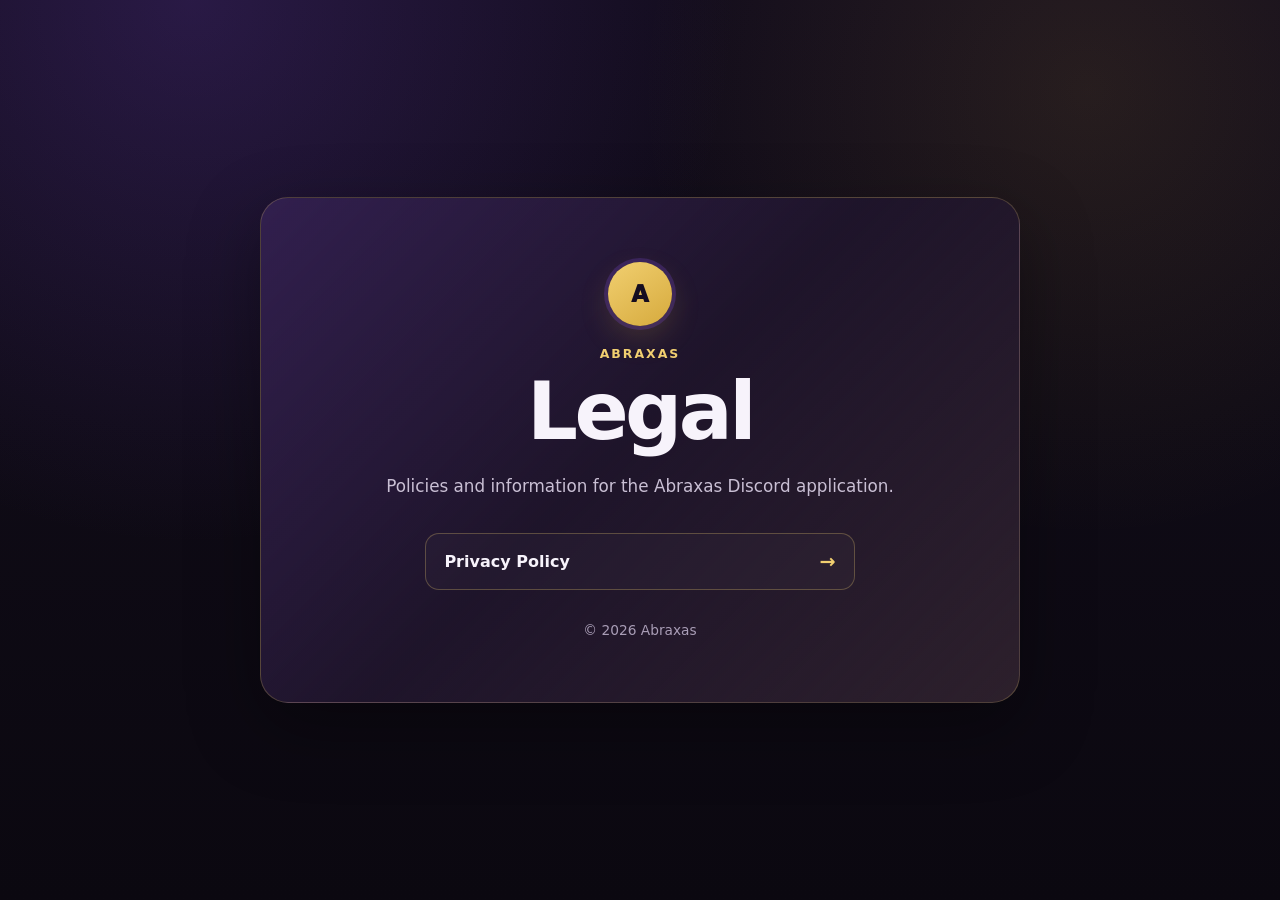
==== index.html @ 3aa4398b "Add files via upload" ====
<!doctype html>
<html lang="en">
<head>
  <meta charset="utf-8">
  <meta name="viewport" content="width=device-width, initial-scale=1">
  <meta name="description" content="Abraxas legal information and policies.">
  <meta name="theme-color" content="#24123d">
  <title>Abraxas</title>

  <style>
    :root {
      --bg: #0f0b16;
      --panel: #1e142a;
      --purple: #6f42c1;
      --purple-bright: #9b6de3;
      --gold: #d6aa3d;
      --gold-bright: #f1cf70;
      --text: #f7f3fb;
      --muted: #c9bfd4;
      --border: rgba(241, 207, 112, 0.22);
      --shadow: 0 24px 70px rgba(0, 0, 0, 0.34);
    }

    * { box-sizing: border-box; }

    body {
      margin: 0;
      min-height: 100vh;
      display: grid;
      place-items: center;
      padding: 2rem;
      color: var(--text);
      background:
        radial-gradient(circle at 15% 0%, rgba(111, 66, 193, 0.25), transparent 34rem),
        radial-gradient(circle at 85% 10%, rgba(214, 170, 61, 0.11), transparent 28rem),
        linear-gradient(180deg, #120c1c 0%, var(--bg) 45%, #0b0810 100%);
      font-family:
        Inter, ui-sans-serif, system-ui, -apple-system, BlinkMacSystemFont,
        "Segoe UI", sans-serif;
    }

    main {
      width: min(100%, 760px);
      padding: clamp(2rem, 6vw, 4rem);
      border: 1px solid var(--border);
      border-radius: 28px;
      background:
        linear-gradient(135deg, rgba(111, 66, 193, 0.24), rgba(30, 20, 42, 0.96) 48%, rgba(214, 170, 61, 0.08)),
        var(--panel);
      box-shadow: var(--shadow);
      text-align: center;
    }

    .brand-mark {
      width: 64px;
      height: 64px;
      margin: 0 auto 1.25rem;
      display: grid;
      place-items: center;
      border-radius: 50%;
      color: #150d20;
      background: linear-gradient(145deg, var(--gold-bright), var(--gold));
      box-shadow:
        0 0 0 4px rgba(111, 66, 193, 0.28),
        0 12px 30px rgba(214, 170, 61, 0.18);
      font-size: 1.4rem;
      font-weight: 950;
    }

    .eyebrow {
      margin: 0 0 0.7rem;
      color: var(--gold-bright);
      font-size: 0.78rem;
      font-weight: 850;
      letter-spacing: 0.16em;
      text-transform: uppercase;
    }

    h1 {
      margin: 0;
      font-size: clamp(2.6rem, 8vw, 5rem);
      line-height: 1;
      letter-spacing: -0.045em;
    }

    .lede {
      max-width: 560px;
      margin: 1.25rem auto 2rem;
      color: var(--muted);
      font-size: 1.05rem;
      line-height: 1.7;
    }

    .links {
      display: grid;
      gap: 0.85rem;
      max-width: 430px;
      margin: 0 auto;
    }

    .policy-link {
      display: flex;
      align-items: center;
      justify-content: space-between;
      gap: 1rem;
      padding: 1rem 1.15rem;
      border: 1px solid rgba(241, 207, 112, 0.28);
      border-radius: 14px;
      color: var(--text);
      background: rgba(255, 255, 255, 0.025);
      text-decoration: none;
      font-weight: 800;
      transition:
        transform 140ms ease,
        border-color 140ms ease,
        background 140ms ease;
    }

    .policy-link:hover,
    .policy-link:focus-visible {
      transform: translateY(-1px);
      border-color: rgba(241, 207, 112, 0.7);
      background: rgba(214, 170, 61, 0.08);
    }

    .policy-link:focus-visible {
      outline: 3px solid var(--gold-bright);
      outline-offset: 3px;
    }

    .arrow {
      color: var(--gold-bright);
      font-size: 1.2rem;
    }

    footer {
      margin-top: 2rem;
      color: #a99db6;
      font-size: 0.86rem;
    }

    @media (prefers-reduced-motion: reduce) {
      .policy-link { transition: none; }
    }
  </style>
</head>

<body>
  <main>
    <div class="brand-mark" aria-hidden="true">A</div>
    <p class="eyebrow">Abraxas</p>
    <h1>Legal</h1>
    <p class="lede">
      Policies and information for the Abraxas Discord application.
    </p>

    <nav class="links" aria-label="Legal documents">
      <a class="policy-link" href="privacypolicy.html">
        <span>Privacy Policy</span>
        <span class="arrow" aria-hidden="true">→</span>
      </a>
    </nav>

    <footer>&copy; 2026 Abraxas</footer>
  </main>
</body>
</html>
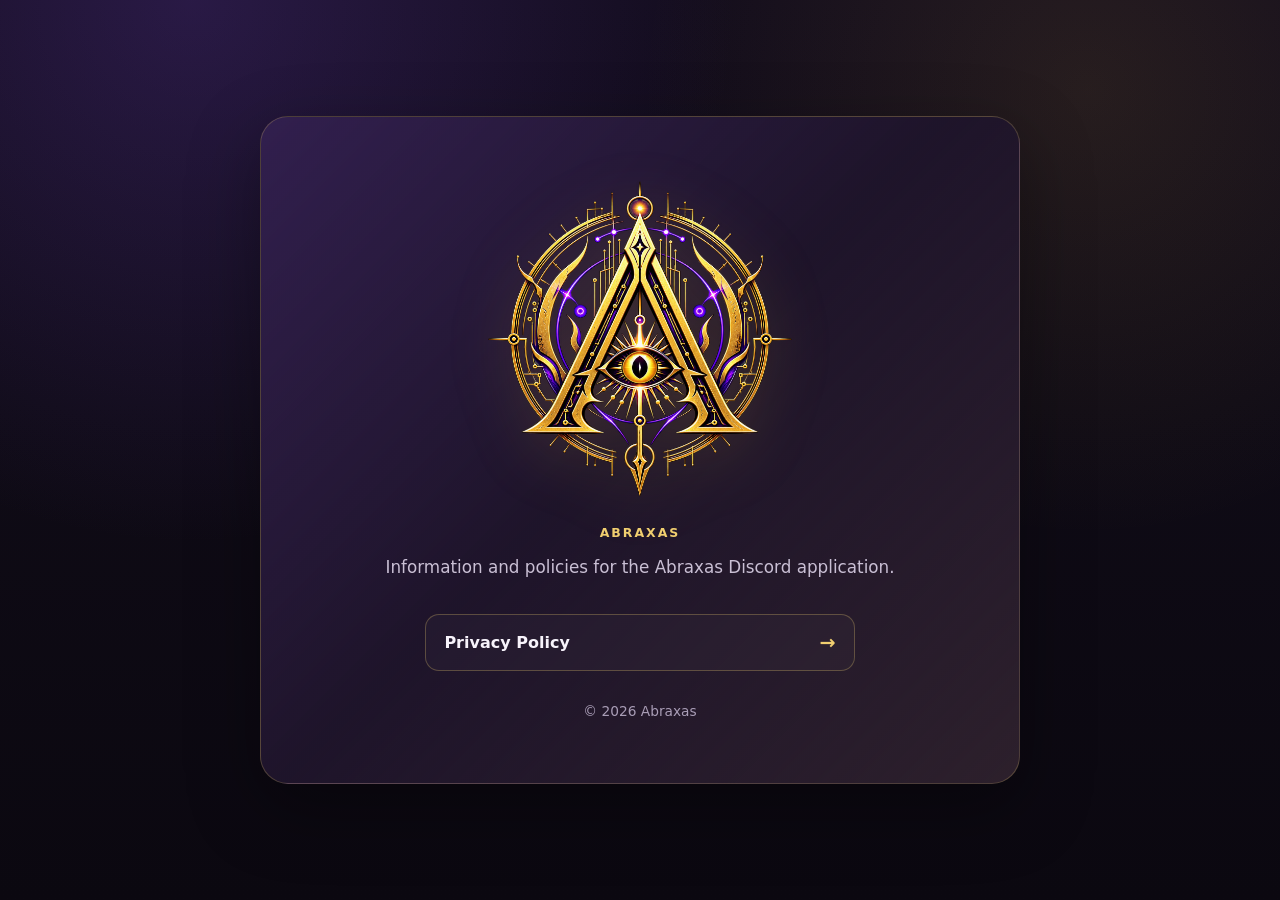
==== commit 873893cd: "Add files via upload" ====
--- a/index.html
+++ b/index.html
@@ -3,7 +3,7 @@
 <head>
   <meta charset="utf-8">
   <meta name="viewport" content="width=device-width, initial-scale=1">
-  <meta name="description" content="Abraxas legal information and policies.">
+  <meta name="description" content="Information and policies for the Abraxas Discord application.">
   <meta name="theme-color" content="#24123d">
   <title>Abraxas</title>
 
@@ -51,24 +51,16 @@
       text-align: center;
     }
 
-    .brand-mark {
-      width: 64px;
-      height: 64px;
-      margin: 0 auto 1.25rem;
-      display: grid;
-      place-items: center;
-      border-radius: 50%;
-      color: #150d20;
-      background: linear-gradient(145deg, var(--gold-bright), var(--gold));
-      box-shadow:
-        0 0 0 4px rgba(111, 66, 193, 0.28),
-        0 12px 30px rgba(214, 170, 61, 0.18);
-      font-size: 1.4rem;
-      font-weight: 950;
+    .logo {
+      width: min(320px, 62vw);
+      height: auto;
+      display: block;
+      margin: 0 auto 1.5rem;
+      filter: drop-shadow(0 10px 30px rgba(214, 170, 61, 0.18));
     }
 
     .eyebrow {
-      margin: 0 0 0.7rem;
+      margin: 0 0 0.8rem;
       color: var(--gold-bright);
       font-size: 0.78rem;
       font-weight: 850;
@@ -76,16 +68,9 @@
       text-transform: uppercase;
     }
 
-    h1 {
-      margin: 0;
-      font-size: clamp(2.6rem, 8vw, 5rem);
-      line-height: 1;
-      letter-spacing: -0.045em;
-    }
-
     .lede {
       max-width: 560px;
-      margin: 1.25rem auto 2rem;
+      margin: 0 auto 2rem;
       color: var(--muted);
       font-size: 1.05rem;
       line-height: 1.7;
@@ -147,11 +132,10 @@
 
 <body>
   <main>
-    <div class="brand-mark" aria-hidden="true">A</div>
+    <img class="logo" src="abraxas-logo.png" alt="Abraxas logo">
     <p class="eyebrow">Abraxas</p>
-    <h1>Legal</h1>
     <p class="lede">
-      Policies and information for the Abraxas Discord application.
+      Information and policies for the Abraxas Discord application.
     </p>
 
     <nav class="links" aria-label="Legal documents">
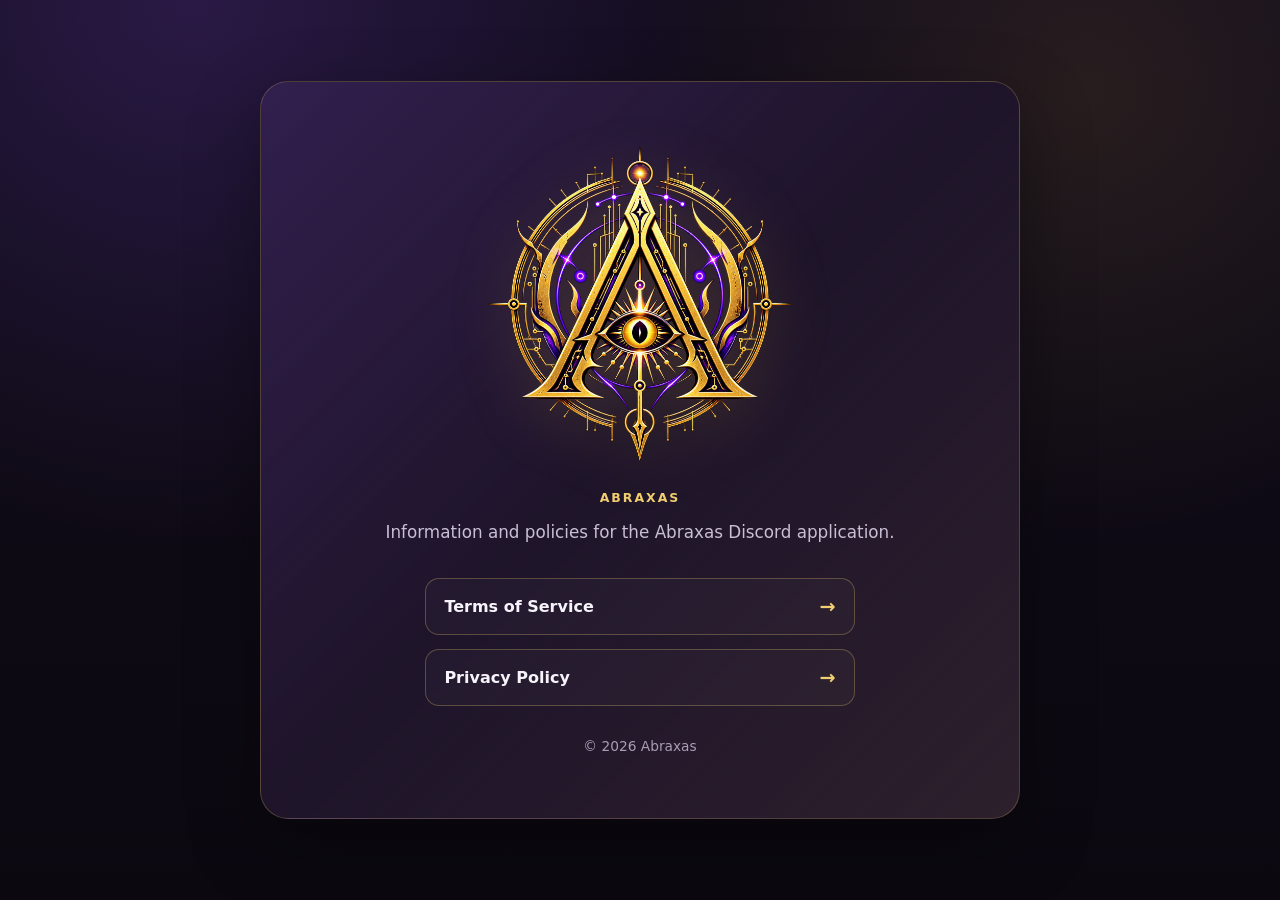
==== commit 79b46714: "Add files via upload" ====
--- a/index.html
+++ b/index.html
@@ -138,7 +138,11 @@
       Information and policies for the Abraxas Discord application.
     </p>
 
-    <nav class="links" aria-label="Legal documents">
+    <nav class="links" aria-label="Abraxas policies">
+      <a class="policy-link" href="termsofservice.html">
+        <span>Terms of Service</span>
+        <span class="arrow" aria-hidden="true">→</span>
+      </a>
       <a class="policy-link" href="privacypolicy.html">
         <span>Privacy Policy</span>
         <span class="arrow" aria-hidden="true">→</span>
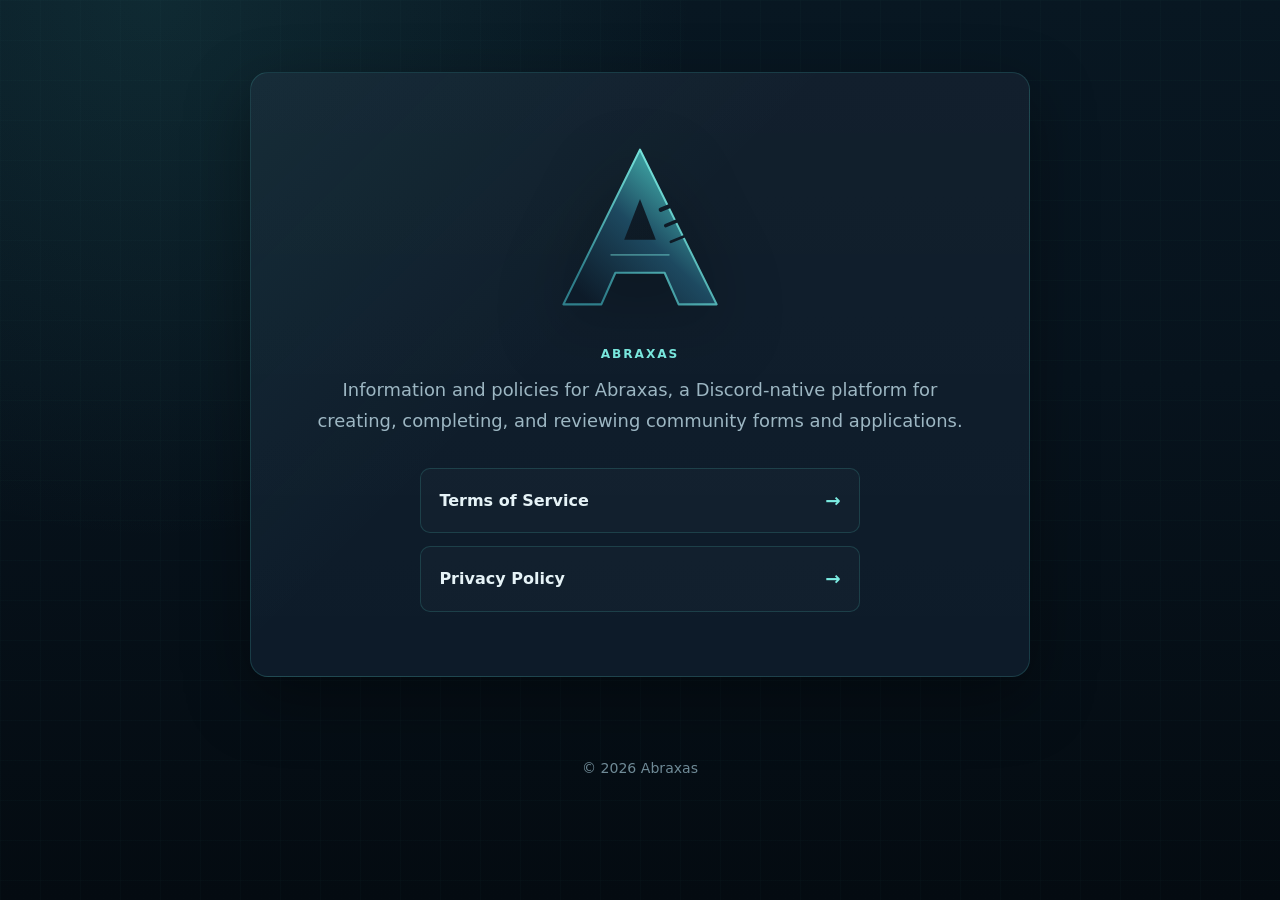
==== commit a8d3766f: "Refresh Abraxas info landing page" ====
--- a/index.html
+++ b/index.html
@@ -3,153 +3,35 @@
 <head>
   <meta charset="utf-8">
   <meta name="viewport" content="width=device-width, initial-scale=1">
-  <meta name="description" content="Information and policies for the Abraxas Discord application.">
-  <meta name="theme-color" content="#24123d">
+  <meta name="description" content="Information and policies for Abraxas, a Discord-native forms and applications platform.">
+  <meta name="theme-color" content="#07131d">
+  <link rel="icon" href="assets/abraxas-mark.svg" type="image/svg+xml">
+  <link rel="stylesheet" href="styles.css">
   <title>Abraxas</title>
-
-  <style>
-    :root {
-      --bg: #0f0b16;
-      --panel: #1e142a;
-      --purple: #6f42c1;
-      --purple-bright: #9b6de3;
-      --gold: #d6aa3d;
-      --gold-bright: #f1cf70;
-      --text: #f7f3fb;
-      --muted: #c9bfd4;
-      --border: rgba(241, 207, 112, 0.22);
-      --shadow: 0 24px 70px rgba(0, 0, 0, 0.34);
-    }
-
-    * { box-sizing: border-box; }
-
-    body {
-      margin: 0;
-      min-height: 100vh;
-      display: grid;
-      place-items: center;
-      padding: 2rem;
-      color: var(--text);
-      background:
-        radial-gradient(circle at 15% 0%, rgba(111, 66, 193, 0.25), transparent 34rem),
-        radial-gradient(circle at 85% 10%, rgba(214, 170, 61, 0.11), transparent 28rem),
-        linear-gradient(180deg, #120c1c 0%, var(--bg) 45%, #0b0810 100%);
-      font-family:
-        Inter, ui-sans-serif, system-ui, -apple-system, BlinkMacSystemFont,
-        "Segoe UI", sans-serif;
-    }
-
-    main {
-      width: min(100%, 760px);
-      padding: clamp(2rem, 6vw, 4rem);
-      border: 1px solid var(--border);
-      border-radius: 28px;
-      background:
-        linear-gradient(135deg, rgba(111, 66, 193, 0.24), rgba(30, 20, 42, 0.96) 48%, rgba(214, 170, 61, 0.08)),
-        var(--panel);
-      box-shadow: var(--shadow);
-      text-align: center;
-    }
-
-    .logo {
-      width: min(320px, 62vw);
-      height: auto;
-      display: block;
-      margin: 0 auto 1.5rem;
-      filter: drop-shadow(0 10px 30px rgba(214, 170, 61, 0.18));
-    }
-
-    .eyebrow {
-      margin: 0 0 0.8rem;
-      color: var(--gold-bright);
-      font-size: 0.78rem;
-      font-weight: 850;
-      letter-spacing: 0.16em;
-      text-transform: uppercase;
-    }
-
-    .lede {
-      max-width: 560px;
-      margin: 0 auto 2rem;
-      color: var(--muted);
-      font-size: 1.05rem;
-      line-height: 1.7;
-    }
-
-    .links {
-      display: grid;
-      gap: 0.85rem;
-      max-width: 430px;
-      margin: 0 auto;
-    }
-
-    .policy-link {
-      display: flex;
-      align-items: center;
-      justify-content: space-between;
-      gap: 1rem;
-      padding: 1rem 1.15rem;
-      border: 1px solid rgba(241, 207, 112, 0.28);
-      border-radius: 14px;
-      color: var(--text);
-      background: rgba(255, 255, 255, 0.025);
-      text-decoration: none;
-      font-weight: 800;
-      transition:
-        transform 140ms ease,
-        border-color 140ms ease,
-        background 140ms ease;
-    }
-
-    .policy-link:hover,
-    .policy-link:focus-visible {
-      transform: translateY(-1px);
-      border-color: rgba(241, 207, 112, 0.7);
-      background: rgba(214, 170, 61, 0.08);
-    }
-
-    .policy-link:focus-visible {
-      outline: 3px solid var(--gold-bright);
-      outline-offset: 3px;
-    }
-
-    .arrow {
-      color: var(--gold-bright);
-      font-size: 1.2rem;
-    }
-
-    footer {
-      margin-top: 2rem;
-      color: #a99db6;
-      font-size: 0.86rem;
-    }
-
-    @media (prefers-reduced-motion: reduce) {
-      .policy-link { transition: none; }
-    }
-  </style>
 </head>
-
 <body>
   <main>
-    <img class="logo" src="abraxas-logo.png" alt="Abraxas logo">
-    <p class="eyebrow">Abraxas</p>
-    <p class="lede">
-      Information and policies for the Abraxas Discord application.
-    </p>
+    <section class="home-shell" aria-labelledby="site-title">
+      <img class="home-mark" src="assets/abraxas-mark.svg" alt="Abraxas">
+      <p class="eyebrow" id="site-title">Abraxas</p>
+      <p class="lede">
+        Information and policies for Abraxas, a Discord-native platform for creating,
+        completing, and reviewing community forms and applications.
+      </p>
 
-    <nav class="links" aria-label="Abraxas policies">
-      <a class="policy-link" href="termsofservice.html">
-        <span>Terms of Service</span>
-        <span class="arrow" aria-hidden="true">→</span>
-      </a>
-      <a class="policy-link" href="privacypolicy.html">
-        <span>Privacy Policy</span>
-        <span class="arrow" aria-hidden="true">→</span>
-      </a>
-    </nav>
+      <nav class="links" aria-label="Abraxas policies">
+        <a class="policy-link" href="termsofservice.html">
+          <span>Terms of Service</span>
+          <span class="arrow" aria-hidden="true">→</span>
+        </a>
+        <a class="policy-link" href="privacypolicy.html">
+          <span>Privacy Policy</span>
+          <span class="arrow" aria-hidden="true">→</span>
+        </a>
+      </nav>
+    </section>
+  </main>
 
-    <footer>&copy; 2026 Abraxas</footer>
-  </main>
+  <footer>&copy; 2026 Abraxas</footer>
 </body>
 </html>
--- a/styles.css
+++ b/styles.css
@@ -0,0 +1,290 @@
+:root {
+  --bg: #07131d;
+  --bg-deep: #040b11;
+  --panel: #0d1b29;
+  --panel-raised: #122537;
+  --panel-soft: #102131;
+  --border: rgba(79, 209, 197, 0.18);
+  --border-strong: rgba(79, 209, 197, 0.38);
+  --teal: #4fd1c5;
+  --teal-bright: #7cede3;
+  --text: #e6f3f7;
+  --muted: #9db7c3;
+  --muted-2: #6f8a96;
+  --success: #56d98c;
+  --warning: #f0c36b;
+  --danger: #f26d6d;
+  --shadow: 0 22px 64px rgba(0, 0, 0, 0.36);
+  --radius: 14px;
+  --content-width: 960px;
+}
+
+* { box-sizing: border-box; }
+html { scroll-behavior: smooth; }
+body {
+  margin: 0;
+  min-height: 100vh;
+  color: var(--text);
+  background:
+    linear-gradient(rgba(79, 209, 197, 0.018) 1px, transparent 1px),
+    linear-gradient(90deg, rgba(79, 209, 197, 0.018) 1px, transparent 1px),
+    radial-gradient(circle at 12% 0%, rgba(79, 209, 197, 0.10), transparent 34rem),
+    linear-gradient(180deg, #081722 0%, var(--bg) 42%, var(--bg-deep) 100%);
+  background-size: 40px 40px, 40px 40px, auto, auto;
+  font-family: Inter, ui-sans-serif, system-ui, -apple-system, BlinkMacSystemFont, "Segoe UI", sans-serif;
+  line-height: 1.7;
+}
+
+a {
+  color: var(--teal-bright);
+  text-decoration-thickness: 1px;
+  text-underline-offset: .2em;
+}
+a:hover, a:focus-visible { color: #b2fff8; }
+a:focus-visible {
+  outline: 3px solid var(--teal-bright);
+  outline-offset: 3px;
+  border-radius: 4px;
+}
+
+.skip-link { position: absolute; left: -9999px; top: auto; }
+.skip-link:focus {
+  left: 1rem;
+  top: 1rem;
+  z-index: 100;
+  padding: .7rem 1rem;
+  color: #041016;
+  background: var(--teal-bright);
+  font-weight: 800;
+  border-radius: 8px;
+}
+
+.site-header {
+  position: sticky;
+  top: 0;
+  z-index: 20;
+  border-bottom: 1px solid rgba(255,255,255,.055);
+  background: rgba(5, 15, 22, .88);
+  backdrop-filter: blur(14px);
+}
+.header-inner {
+  width: min(calc(100% - 2rem), 1120px);
+  min-height: 68px;
+  margin: 0 auto;
+  display: flex;
+  align-items: center;
+  justify-content: space-between;
+  gap: 1rem;
+}
+.brand {
+  display: inline-flex;
+  align-items: center;
+  gap: .72rem;
+  color: var(--text);
+  text-decoration: none;
+  font-weight: 850;
+  letter-spacing: .02em;
+}
+.brand-logo {
+  width: 36px;
+  height: 36px;
+  display: block;
+  object-fit: contain;
+  filter: drop-shadow(0 0 12px rgba(79, 209, 197, .14));
+}
+.brand-name { font-size: 1.05rem; }
+.header-label {
+  color: var(--muted);
+  font-size: .9rem;
+  white-space: nowrap;
+  text-transform: uppercase;
+  letter-spacing: .08em;
+}
+
+main {
+  width: min(calc(100% - 2rem), var(--content-width));
+  margin: 0 auto;
+  padding: 4.5rem 0 5rem;
+}
+
+.home-shell {
+  width: min(100%, 780px);
+  margin: 0 auto;
+  padding: clamp(2rem, 6vw, 4rem);
+  border: 1px solid var(--border);
+  border-radius: 18px;
+  background:
+    linear-gradient(135deg, rgba(79,209,197,.075), transparent 42%),
+    linear-gradient(180deg, rgba(255,255,255,.018), transparent),
+    var(--panel);
+  box-shadow: var(--shadow);
+  text-align: center;
+}
+.home-mark {
+  width: min(180px, 42vw);
+  height: auto;
+  display: block;
+  margin: 0 auto 1.7rem;
+  filter: drop-shadow(0 18px 36px rgba(0,0,0,.30));
+}
+.eyebrow {
+  margin: 0 0 .65rem;
+  color: var(--teal-bright);
+  font-size: .76rem;
+  font-weight: 850;
+  letter-spacing: .16em;
+  text-transform: uppercase;
+}
+.lede, .hero-lede {
+  max-width: 720px;
+  color: var(--muted);
+  font-size: clamp(1rem, 2vw, 1.12rem);
+}
+.lede { margin: 0 auto 2rem; }
+.hero-lede { margin: 1.2rem 0 0; }
+
+.links {
+  display: grid;
+  gap: .8rem;
+  max-width: 440px;
+  margin: 0 auto;
+}
+.policy-link {
+  display: flex;
+  align-items: center;
+  justify-content: space-between;
+  gap: 1rem;
+  padding: 1rem 1.15rem;
+  border: 1px solid var(--border);
+  border-radius: 10px;
+  color: var(--text);
+  background: rgba(255,255,255,.018);
+  text-decoration: none;
+  font-weight: 800;
+  transition: transform 140ms ease, border-color 140ms ease, background 140ms ease;
+}
+.policy-link:hover, .policy-link:focus-visible {
+  transform: translateY(-1px);
+  border-color: var(--border-strong);
+  background: rgba(79,209,197,.055);
+}
+.arrow { color: var(--teal-bright); font-size: 1.15rem; }
+
+.hero {
+  position: relative;
+  overflow: hidden;
+  padding: clamp(2rem, 5vw, 4rem);
+  margin-bottom: 2rem;
+  border: 1px solid var(--border);
+  border-radius: 18px;
+  background:
+    linear-gradient(135deg, rgba(79,209,197,.10), transparent 48%),
+    linear-gradient(180deg, rgba(255,255,255,.018), transparent),
+    var(--panel);
+  box-shadow: var(--shadow);
+}
+.hero::after {
+  content: "";
+  position: absolute;
+  width: 220px;
+  height: 1px;
+  right: -32px;
+  top: 48px;
+  background: linear-gradient(90deg, transparent, rgba(79,209,197,.35));
+  transform: rotate(-18deg);
+  pointer-events: none;
+}
+h1, h2, h3 { line-height: 1.2; letter-spacing: -.025em; }
+h1 {
+  margin: 0;
+  max-width: 760px;
+  font-size: clamp(2.35rem, 7vw, 4.6rem);
+  font-weight: 900;
+}
+.effective-date {
+  display: inline-flex;
+  margin-top: 1.45rem;
+  padding: .42rem .72rem;
+  border: 1px solid var(--border-strong);
+  border-radius: 8px;
+  color: var(--teal-bright);
+  background: rgba(4, 16, 22, .34);
+  font-size: .88rem;
+  font-weight: 750;
+}
+.notice, .principle {
+  margin: 1.5rem 0 2rem;
+  padding: 1.25rem 1.35rem;
+  border-left: 3px solid var(--teal);
+  border-radius: 0 10px 10px 0;
+  background: linear-gradient(90deg, rgba(79,209,197,.09), rgba(79,209,197,.025));
+  color: #d9ebf0;
+}
+.policy-section {
+  margin: 1.15rem 0;
+  padding: clamp(1.35rem, 3vw, 2rem);
+  border: 1px solid rgba(255,255,255,.065);
+  border-radius: var(--radius);
+  background: linear-gradient(180deg, rgba(255,255,255,.015), transparent), var(--panel);
+  box-shadow: 0 14px 36px rgba(0,0,0,.15);
+}
+.policy-section h2 {
+  margin: 0 0 1rem;
+  color: #f5fbfd;
+  font-size: clamp(1.3rem, 3vw, 1.7rem);
+}
+.policy-section h2 .number { color: var(--teal-bright); margin-right: .35rem; }
+.policy-section h3 {
+  margin-top: 1.55rem;
+  margin-bottom: .5rem;
+  color: var(--teal);
+  font-size: 1.05rem;
+}
+p { margin: .72rem 0; }
+ul { padding-left: 1.35rem; }
+li + li { margin-top: .32rem; }
+strong { color: #fff; }
+.contact-card {
+  margin-top: 1.2rem;
+  padding: 1rem 1.15rem;
+  border: 1px solid var(--border-strong);
+  border-radius: 10px;
+  background: rgba(79,209,197,.045);
+}
+.contact-card p { margin: .25rem 0; }
+footer {
+  width: min(calc(100% - 2rem), var(--content-width));
+  margin: 0 auto;
+  padding: 0 0 3rem;
+  color: var(--muted-2);
+  font-size: .88rem;
+  text-align: center;
+}
+
+@media (max-width: 640px) {
+  .header-inner { min-height: 62px; }
+  .header-label { display: none; }
+  main { padding-top: 2rem; }
+  .hero, .home-shell { padding: 1.5rem; }
+  .policy-section { padding: 1.2rem; }
+}
+@media (prefers-reduced-motion: reduce) {
+  html { scroll-behavior: auto; }
+  .policy-link { transition: none; }
+}
+@media print {
+  body { color: #111; background: #fff; }
+  .site-header, .skip-link { display: none; }
+  main { width: 100%; max-width: none; padding: 0; }
+  .hero, .policy-section, .contact-card, .notice, .principle {
+    box-shadow: none;
+    color: #111;
+    background: #fff;
+    border-color: #aaa;
+  }
+  .hero::after { display: none; }
+  h1, .policy-section h2, strong { color: #111; }
+  .eyebrow, .effective-date, .policy-section h2 .number, .policy-section h3, a { color: #176e68; }
+  footer { color: #555; }
+  a { text-decoration: none; }
+}
